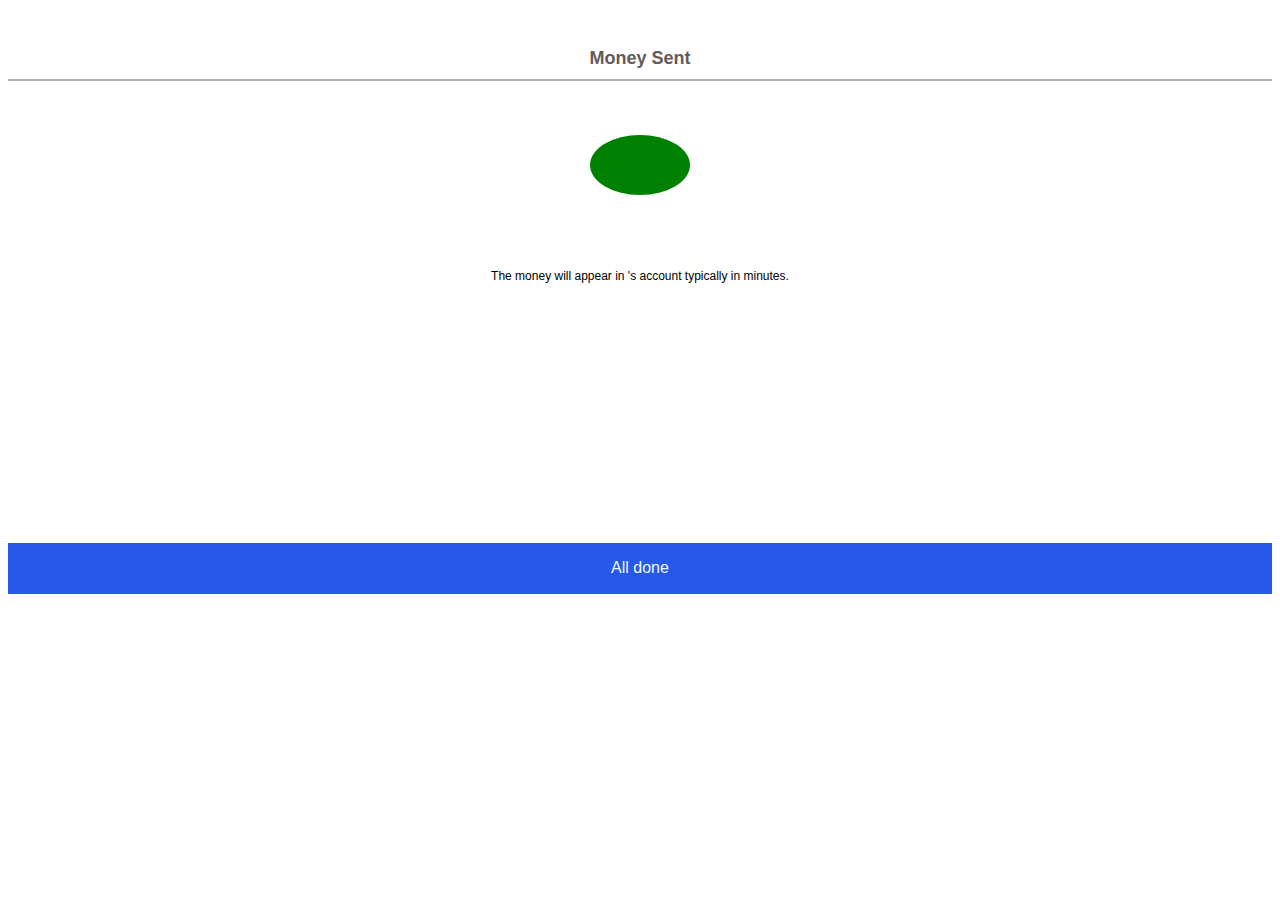
==== index.html @ f65a975e "Add files via upload" ====
<html lang="en">
<head>
    <meta charset="UTF-8">
    <meta http-equiv="X-UA-Compatible" content="IE=edge">
    <meta name="viewport" content="width=device-width, initial-scale=1.0">
    <link rel="stylesheet" href="style.css">
    <title>Document</title>
</head>
<body>
    

    <div>
        <header>
            <h2 class="money-sent">
                Money Sent
            </h2>
        </header>

        <p id="amount">
            $500.00 sent
        </p>
    </div>

    <div>
        <p id="j">
            J
        </p>

        <p id="nama">
            to Jessica
        </p>
    </div>

    <p class="the">
        The money will appear in <span id="namk"></span>'s account typically in minutes.
    </p>
    <script src="main.js"></script>

    <footer>
        <p class="footer">
            All done
        </p>
    </footer>
</body>
</html>
---- style.css ----
body {
    font-family: Verdana, Geneva, Tahoma, sans-serif;
}



.money-sent {
    color: rgb(100, 90, 90);
    text-align: center;
    font-size: 18px;
    padding-bottom: 10px;
    padding-top: 40px;
    border-bottom: 2px solid rgba(100, 90, 90, 0.466);
}

#amount, #nama {
    text-align: center;
    font-size: 22px;
    padding-bottom: 10px;
}

#j {
    background-color: green;
    text-align: center;
    padding: 30px;
    font-size: 40px;
    color: aliceblue;
    border-radius: 50%;
    width: 40px;
    margin: auto;
}

.the {
    font-size: 12px;
    text-align: center;
    padding-top: 20px;
}

footer {
    background-color: #2758e9;
    color: aliceblue;
    padding: .3px 2px;
    text-align: center;
    margin-top: 260px;
}

.footer {
    font-weight: 400;
}
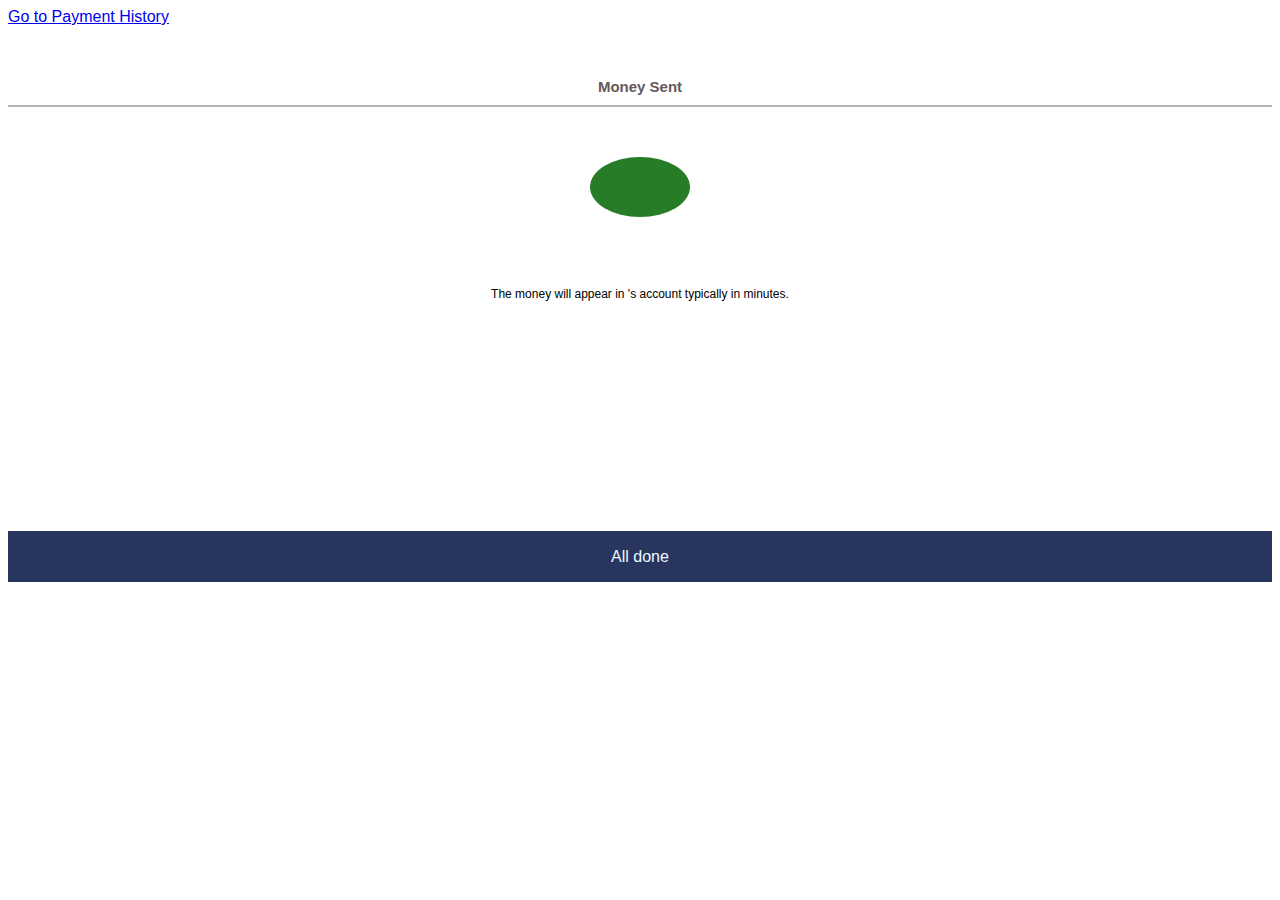
==== commit 62f68864: "Update index.html" ====
--- a/index.html
+++ b/index.html
@@ -8,6 +8,7 @@
 </head>
 <body>
     
+    <a href="history.html">Go to Payment History</a>
 
     <div>
         <header>
@@ -42,4 +43,4 @@
         </p>
     </footer>
 </body>
-</html>+</html>
--- a/style.css
+++ b/style.css
@@ -7,7 +7,7 @@
 .money-sent {
     color: rgb(100, 90, 90);
     text-align: center;
-    font-size: 18px;
+    font-size: 15px;
     padding-bottom: 10px;
     padding-top: 40px;
     border-bottom: 2px solid rgba(100, 90, 90, 0.466);
@@ -15,12 +15,12 @@
 
 #amount, #nama {
     text-align: center;
-    font-size: 22px;
+    font-size: 20px;
     padding-bottom: 10px;
 }
 
 #j {
-    background-color: green;
+    background-color: rgb(39, 124, 39);
     text-align: center;
     padding: 30px;
     font-size: 40px;
@@ -37,13 +37,13 @@
 }
 
 footer {
-    background-color: #2758e9;
+    background-color: #27355f;
     color: aliceblue;
     padding: .3px 2px;
     text-align: center;
-    margin-top: 260px;
+    margin-top: 230px;
 }
 
 .footer {
     font-weight: 400;
-}+}
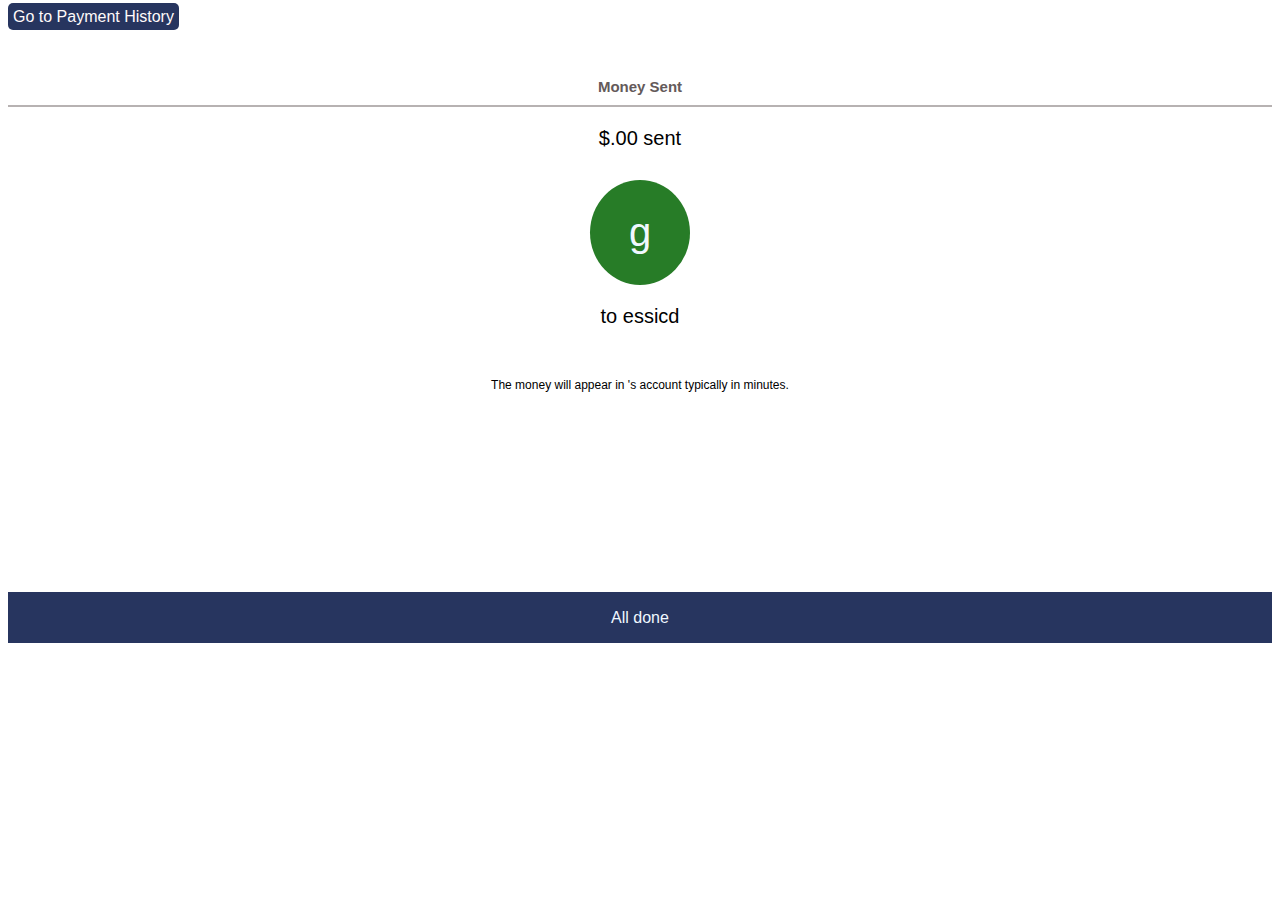
==== commit cc952992: "Update index.html" ====
--- a/index.html
+++ b/index.html
@@ -4,7 +4,7 @@
     <meta http-equiv="X-UA-Compatible" content="IE=edge">
     <meta name="viewport" content="width=device-width, initial-scale=1.0">
     <link rel="stylesheet" href="style.css">
-    <title>Document</title>
+    <title>Zelle Payment Receipt</title>
 </head>
 <body>
     
@@ -17,23 +17,20 @@
             </h2>
         </header>
 
-        <p id="amount">
-            $500.00 sent
+        <p id="amount">$<span class="amt">null</span>.00 sent
         </p>
     </div>
 
     <div>
-        <p id="j">
-            J
+        <p id="j"><span class="abbr">g</span>
         </p>
 
-        <p id="nama">
-            to Jessica
+        <p id="nama">to <span class="name1 names">essicd</span>
         </p>
     </div>
 
     <p class="the">
-        The money will appear in <span id="namk"></span>'s account typically in minutes.
+        The money will appear in <span id="namk" class="name2 names"></span>'s account typically in minutes.
     </p>
     <script src="main.js"></script>
 
--- a/style.css
+++ b/style.css
@@ -41,9 +41,17 @@
     color: aliceblue;
     padding: .3px 2px;
     text-align: center;
-    margin-top: 230px;
+    margin-top: 200px;
 }
 
 .footer {
     font-weight: 400;
 }
+
+a {
+    background-color: #27355f;
+    color: snow;
+    text-decoration: none;
+    border-radius: 5px;
+    padding: 5px;
+}
